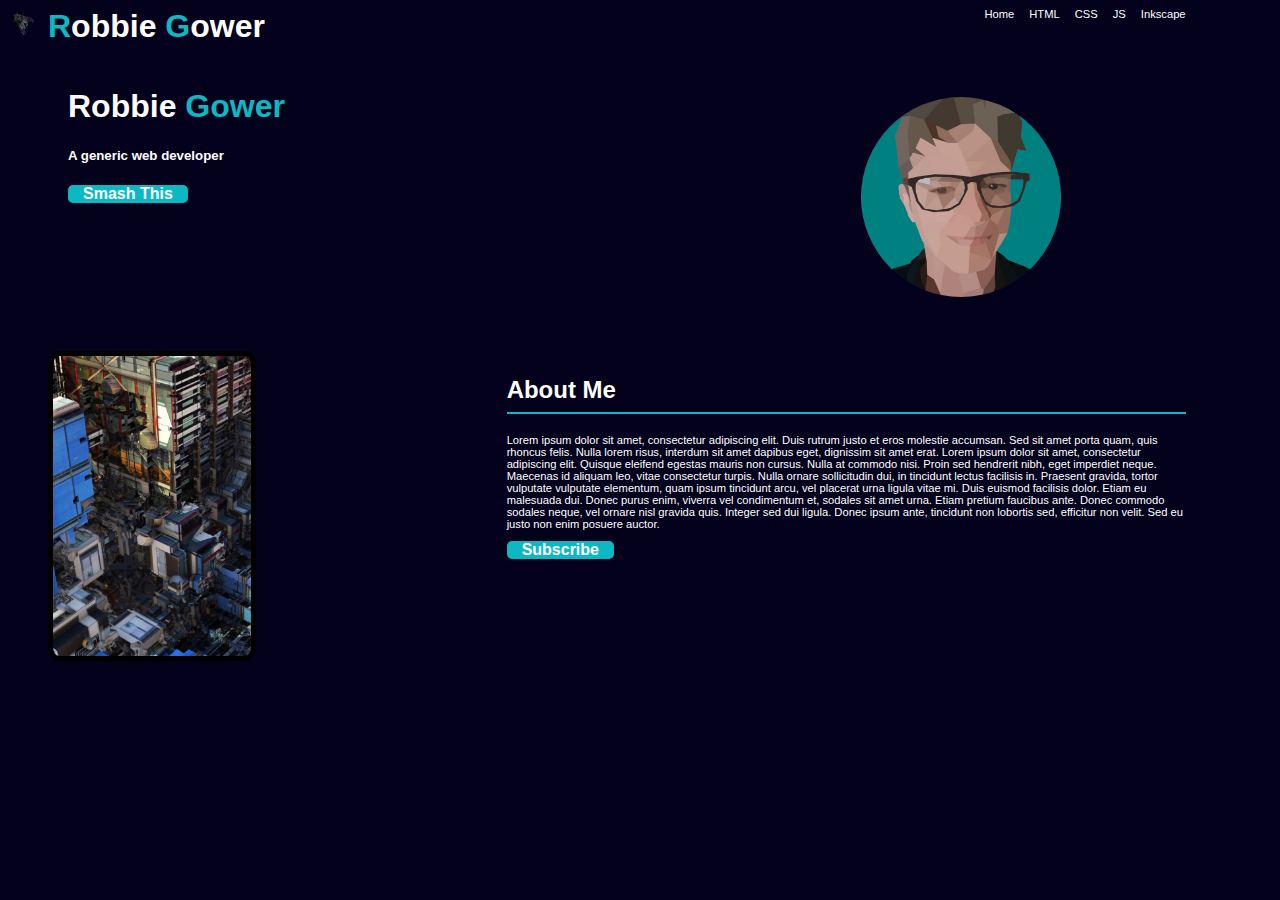
==== index.html @ 799fb7d9 "Initial commit" ====
<!DOCTYPE html>
<html lang="en">
<head>
    <meta charset="UTF-8">
    <meta name="viewport" content="width=device-width, initial-scale=1.0">
    <title>Portfolio Utilizing Grid</title>
    <link  rel="stylesheet"  href="styles2.css">
</head>
<body>
    <div class="flying"><img class="tinyImage" src="fly.png" alt="A very small image of me"></div>
    

    <div class="container">
        
        <div class="navbar">
            <a href="https://inkscape.org/" class="logo"><span class="accented">R</span>obbie <span class="accented">G</span>ower</a>

            <div class="nav-links">
                <a href="https://inkscape.org/" class="nav-item">Home</a>
                <a href="https://inkscape.org/" class="nav-item">HTML</a>
                <a href="https://inkscape.org/" class="nav-item">CSS</a>
                <a href="https://inkscape.org/" class="nav-item">JS</a>
                <a href="https://inkscape.org/" class="nav-item">Inkscape</a>       
            </div>
        </div>

        <div class="hero">
            <h1>Robbie <span class="accented">Gower</span> </h1>
            <h5>A generic web developer</h5>
            <button>Smash This</button>
        </div>


        <div class="myPicBox">
            <img id="myImage" src="mesmall.jpg" alt="robbie gower's face">
        </div>




        <div class="secondImage">
            <img id="cityScape" src="DanielBrown_bookcoverC.jpg" alt="robbie gower's face">
        </div>


        <div class="textBlock">
            <h2 class="subTitle">About Me</h2>
            <p>Lorem ipsum dolor sit amet, consectetur adipiscing elit. Duis rutrum justo et eros molestie accumsan. Sed sit amet porta quam, quis rhoncus felis. Nulla lorem risus, interdum sit amet dapibus eget, dignissim sit amet erat. Lorem ipsum dolor sit amet, consectetur adipiscing elit. Quisque eleifend egestas mauris non cursus. Nulla at commodo nisi. Proin sed hendrerit nibh, eget imperdiet neque. Maecenas id aliquam leo, vitae consectetur turpis. Nulla ornare sollicitudin dui, in tincidunt lectus facilisis in.

                Praesent gravida, tortor vulputate vulputate elementum, quam ipsum tincidunt arcu, vel placerat urna ligula vitae mi. Duis euismod facilisis dolor. Etiam eu malesuada dui. Donec purus enim, viverra vel condimentum et, sodales sit amet urna. Etiam pretium faucibus ante. Donec commodo sodales neque, vel ornare nisl gravida quis. Integer sed dui ligula. Donec ipsum ante, tincidunt non lobortis sed, efficitur non velit. Sed eu justo non enim posuere auctor.</p>
            <button>Subscribe</button>

        </div>

      </div>
</body>
</html>
---- styles2.css ----
:root{
    --accented:#0cb8c2;
}

body{
    background-color: #03011c;
    font-family: Poppins, sans-serif;
    color:white;
    

}



button{
    background-color: var(--accented);
    border: none;
    color: white;
    text-align: center;
    text-decoration: none;
    font-weight: 800;
    font-size: 16px;
    border-radius: 5px;
    padding:0px 15px;
}

button:hover {
    background-color: black; 
    color: white;
  }

.container{
    width:90%;
    height:748px;
    display:grid;
    grid-template-columns: 1fr 1fr 1fr 1fr 1fr;
    grid-template-rows:30px 300px 300px ;

    gap:9px;
    margin:3px 10px 3px 40px;

  }

  .hero{
    
    grid-column:span 3;
    padding: 20px

  }

  .myPicBox{
    padding:20px;
    grid-column:span 2;
    display: flex;
    align-items: center;
    justify-content: center;
 
  }


  #myImage{
    width:200px;
    height:200px;
    border-radius: 50%;
    object-fit: cover;
    object-position: 25% 25%;  
    
   
  }

  .navbar{
    
    grid-column:span 5;
  }

  .secondImage{
    display: flex;
    align-items: center;
    grid-column:span 2;


  }

  .textBlock{
    
    align-items: center;
    grid-column:span 3;
  }

  a{
    text-decoration: none;
    color:white;
  }

  .logo{
    font-size:2rem;
    font-weight:800;
  }

  .accented{
    color:var(--accented);
    animation-name:colorShift;
    animation-duration: 4s;
    animation-iteration-count: infinite;

  }

  @keyframes colorShift{
    0% {color:white}
    25% {color: var(--accented)}
    50% {color:red}
    75% {color: var(--accented)}


  }

  .navbar{
    display: flex;
    justify-content: space-between;
    

  }
  .nav-links{
    display: flex;
    
  }

  .nav-item{
    display: block;
    margin-left:15px;
    font-size:0.7rem
    
  }

  .tinyImage{
    height: 30px;
    width: 30px;
    position: absolute;
    animation-name:fly;
    animation-duration: 8s;
    animation-iteration-count: infinite;

  }

  @keyframes fly{
    0% {left:0px; top:0px;}
    5% {left:200px; top:150px;}
    15% {left:150px; top:300px;}
    45% {left:100px; top:100px;}
    55% {left:600px; top:300px;}
    65% {left:600px; top:500px;}
    75% {left:400px; top:200px;}
    866% {left:300px; top:300px;}
    100% {left:0px; top:0px;}

  }





  #cityScape{
    height:100%;
    
    border-radius: 5%;
    object-fit: cover;
    object-position: 25% 25%; 
    border: 5px solid black;
    align-items: start;

  }

  p{
    font-size:0.7rem;
  }




  .subTitle::after {
    content: "";
    display: block;
    width: 100%;
    height: 2px;
    margin-top: 0.5rem;
    background-color: var(--accented);
  }
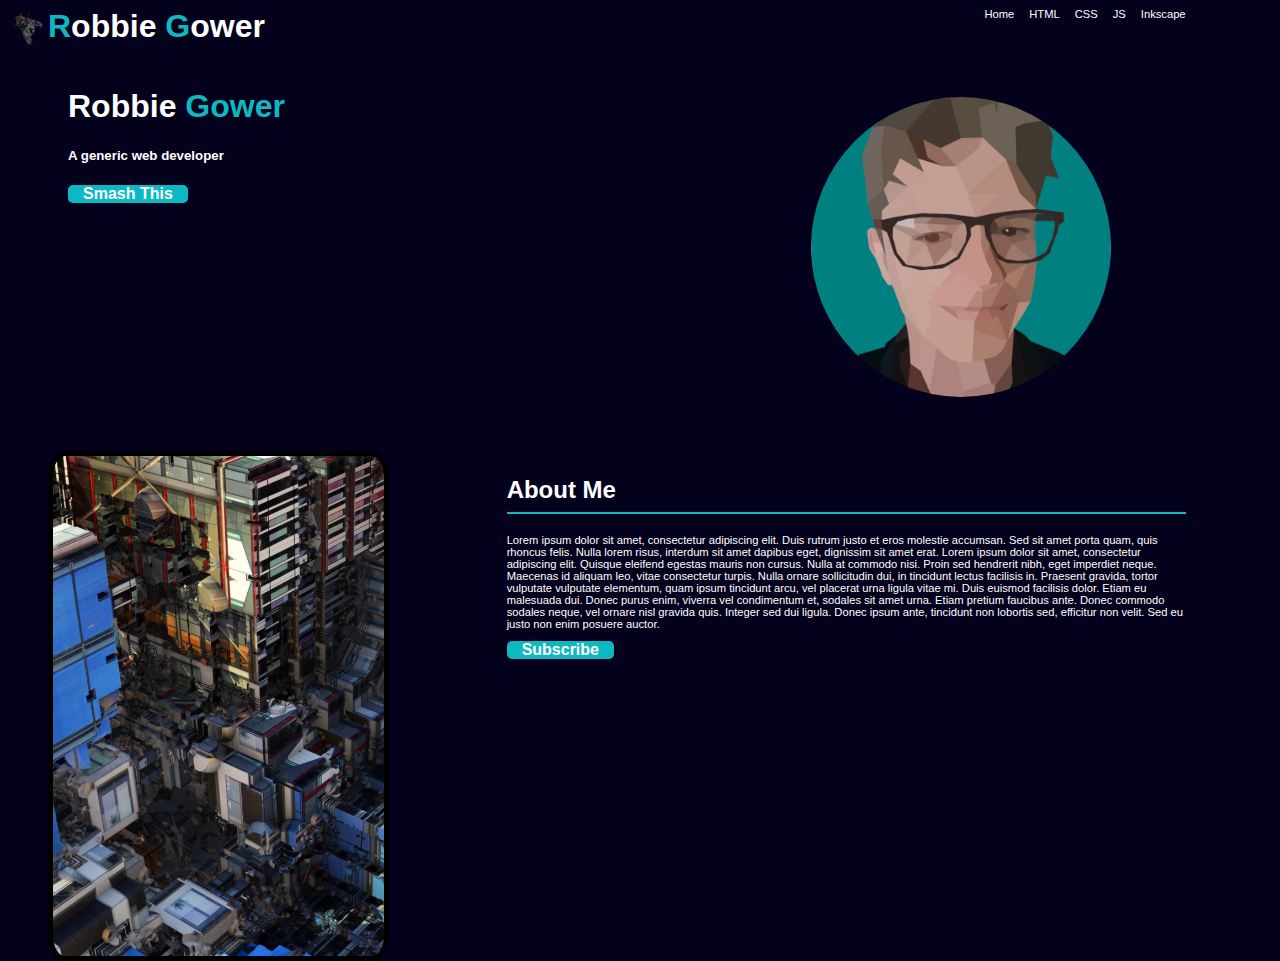
==== commit 81cca5e0: "Added another fly" ====
--- a/index.html
+++ b/index.html
@@ -8,7 +8,7 @@
 </head>
 <body>
     <div class="flying"><img class="tinyImage" src="fly.png" alt="A very small image of me"></div>
-    
+    <div class="flying"><img class="tinyImage2" src="fly.png" alt="A very small image of me"></div>
 
     <div class="container">
         
--- a/styles2.css
+++ b/styles2.css
@@ -34,7 +34,7 @@
     height:748px;
     display:grid;
     grid-template-columns: 1fr 1fr 1fr 1fr 1fr;
-    grid-template-rows:30px 300px 300px ;
+    grid-template-rows:30px 400px 500px ;
 
     gap:9px;
     margin:3px 10px 3px 40px;
@@ -59,8 +59,8 @@
 
 
   #myImage{
-    width:200px;
-    height:200px;
+    width:300px;
+    height:300px;
     border-radius: 50%;
     object-fit: cover;
     object-position: 25% 25%;  
@@ -133,12 +133,23 @@
   }
 
   .tinyImage{
-    height: 30px;
-    width: 30px;
+    height: 40px;
+    width: 40px;
     position: absolute;
     animation-name:fly;
     animation-duration: 8s;
     animation-iteration-count: infinite;
+
+  }
+
+  .tinyImage2{
+    height: 40px;
+    width: 40px;
+    position: absolute;
+    animation-name:fly;
+    animation-duration: 8s;
+    animation-iteration-count: infinite;
+    animation-delay: 2s;
 
   }
 
@@ -184,4 +195,4 @@
     height: 2px;
     margin-top: 0.5rem;
     background-color: var(--accented);
-  }+  }
